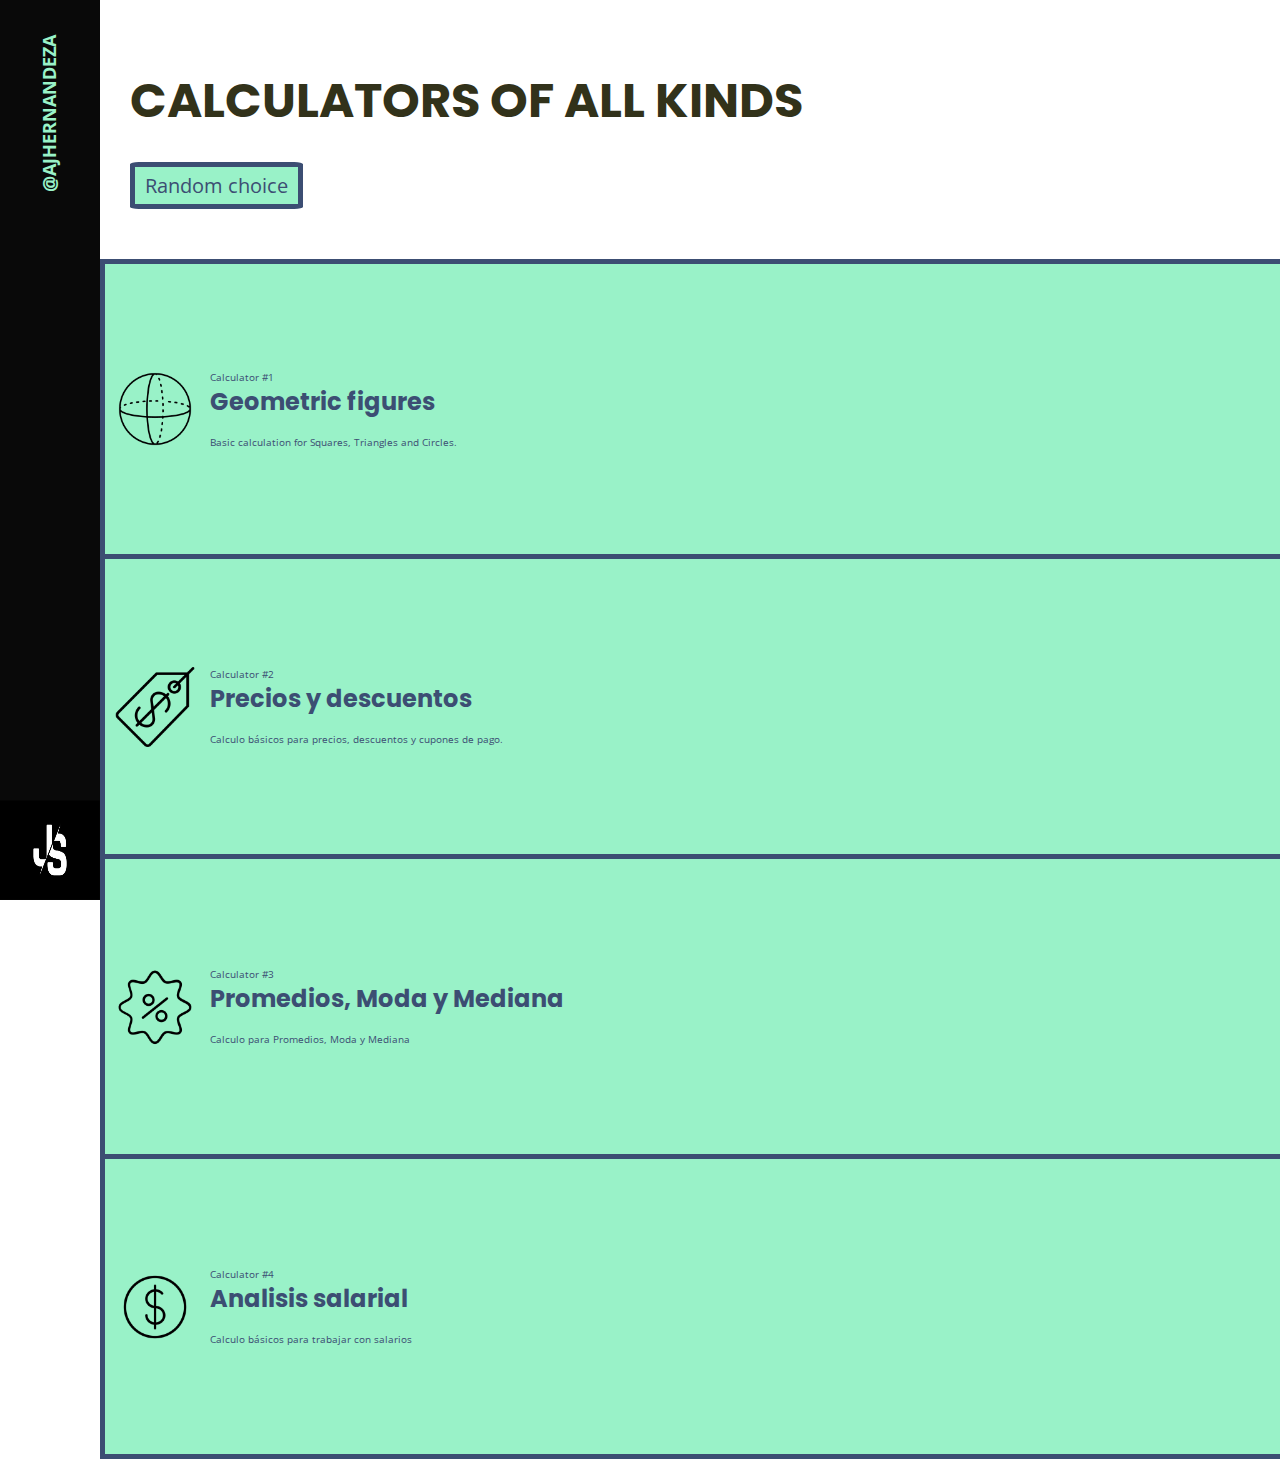
==== index.html @ c6638672 "home and figures pages" ====
<!DOCTYPE html>
<html lang="en">
<head>
    <meta charset="UTF-8">
    <meta http-equiv="X-UA-Compatible" content="IE=edge">
    <meta name="viewport" content="width=device-width, initial-scale=1.0">
    <title>Calculators</title>
    <link rel="shortcut icon" href="./css/assets/calculator-solid.svg" />
    <link rel="stylesheet" href="./css/style.css">
    <link rel="preconnect" href="https://fonts.googleapis.com">
    <link rel="preconnect" href="https://fonts.gstatic.com" crossorigin>
    <link href="https://fonts.googleapis.com/css2?family=Open+Sans:wght@400;700&family=Poppins:wght@400;700&display=swap" rel="stylesheet">
</head>

<body>
    <header class="nav-bar">
        <nav>
            <div>
                <img class="js-challenge" src="css/assets/logoJS.jpg" alt="">
            </div>
            <a class="user" href="https://www.linkedin.com/in/adolfo-jose-hernandezap/" target="_blank">@AJHernandezA</a>
        </nav>
    </header>
    
    <main>
        <div class="main-title">
            <header>
                <h1>calculators of all kinds</h1>
            </header>
            <p id="randomChoice">Random choice </p>
        </div>
        <section class="nav-works">
            <div class="card">
                <div class="card__item" onclick="location.href='./html/figuras.html'">
                    <img src="./css/assets/circle.png" alt="">
                    <div>
                        <header>
                            <h4>Calculator #1</h4>
                            <h2>Geometric figures</h2>
                        </header>
                        <p>Basic calculation for Squares, Triangles and Circles.</p>
                    </div>
                </div>
                <div class="card__item" onclick="location.href='./html/PreciosDescuentos.html'">
                    <img src="./css/assets/price.png" alt="">
                    <div>
                        <header>
                            <h4>Calculator #2</h4>
                            <h2>Precios y descuentos</h2>
                        </header>
                        <p>Calculo básicos para precios, descuentos y cupones de pago.</p>
                    </div>
                </div>
                <div class="card__item" onclick="location.href='./html/PromedioModaMediana.html'">
                    <img src="./css/assets/discount.png" alt="">
                    <div>
                        <header>
                            <h4>Calculator #3</h4>
                            <h2>Promedios, Moda y Mediana</h2>
                        </header>
                        <p>Calculo para Promedios, Moda y Mediana</p>
                    </div>
                </div>
                <div class="card__item" onclick="location.href='./html/analisisSalario.html'">
                    <img src="./css/assets/dollar.png" alt="">
                    <div>
                        <header>
                            <h4>Calculator #4</h4>
                            <h2>Analisis salarial</h2>
                        </header>
                        <p>Calculo básicos para trabajar con salarios</p>
                    </div>
                </div>
            </div>
        </section>
    </main>
</body>
</html>
---- css/style.css ----
* {
  padding: 0;
  margin: 0;
  -webkit-box-sizing: border-box;
          box-sizing: border-box;
}

html {
  font-size: 62.5%;
}

body {
  font-family: "Open Sans", sans-serif;
  color: #3C4E73;
  position: relative;
}

h1, h2, h3, h4, h5, h6 {
  font-family: "Poppins", sans-serif;
}

h1 {
  font-size: 3.6rem;
  line-height: 5.4rem;
}

h2, h3 {
  font-size: 2.4rem;
  line-height: 3.6rem;
}

*::before, *::after {
  -webkit-box-sizing: border-box;
          box-sizing: border-box;
}

/*********************** HOME-NAV  *********/
nav {
  height: 100px;
  width: 100%;
  background-color: #090909;
  display: -webkit-box;
  display: -ms-flexbox;
  display: flex;
  -webkit-box-align: center;
      -ms-flex-align: center;
          align-items: center;
  -ms-flex-pack: distribute;
      justify-content: space-around;
}

nav .js-challenge {
  width: 100px;
  height: 100px;
}

nav a.user {
  font-size: 2.4rem;
  font-weight: bold;
  color: #99F2C8;
  text-transform: uppercase;
  text-decoration: none;
}

nav a.user::after {
  content: "";
  width: 0%;
  height: 3px;
  display: block;
  background: #99F2C8;
  -webkit-transition: 300ms;
  transition: 300ms;
}

nav a.user:hover::after {
  width: 100%;
}

/* nav min 1024px*/
@media (min-width: 1024px) {
  body {
    display: -webkit-box;
    display: -ms-flexbox;
    display: flex;
  }

  h1 {
    font-size: 4.8rem;
    line-height: 7.2rem;
  }

  .nav-bar nav {
    position: fixed;
    z-index: 50;
    height: 100vh;
    width: 100px;
    display: -webkit-box;
    display: -ms-flexbox;
    display: flex;
    -webkit-box-orient: vertical;
    -webkit-box-direction: reverse;
        -ms-flex-direction: column-reverse;
            flex-direction: column-reverse;
    -webkit-box-pack: justify;
        -ms-flex-pack: justify;
            justify-content: space-between;
  }

  .nav-bar nav div {
    display: -webkit-box;
    display: -ms-flexbox;
    display: flex;
    -webkit-box-orient: vertical;
    -webkit-box-direction: reverse;
        -ms-flex-direction: column-reverse;
            flex-direction: column-reverse;
    -webkit-box-align: center;
        -ms-flex-align: center;
            align-items: center;
    -ms-flex-pack: distribute;
        justify-content: space-around;
  }

  .nav-bar nav a.user {
    -webkit-transform: rotate(-90deg) translate(-100px, 0px);
            transform: rotate(-90deg) translate(-100px, 0px);
    font-size: 1.8rem;
  }
}
/**main**/
main .home-btn {
  display: none;
  position: fixed;
  right: 0;
  top: 10px;
  background: #3C4E73;
  font-size: 2.4rem;
  text-decoration: none;
  font-weight: bold;
  color: #99F2C8;
  padding: 20px 30px 20px 20px;
  -webkit-transform: rotate(-90deg) translateX(0);
          transform: rotate(-90deg) translateX(0);
  -webkit-transition: all 0.5s;
  transition: all 0.5s;
}

.main-section {
  padding: 50px 30px;
}

main .main-title {
  padding: 50px 30px;
  display: block;
}

main .main-title header h1 {
  margin-top: 15px;
  margin-bottom: 25px;
  text-transform: uppercase;
  color: #32321A;
}

main .main-title p {
  width: -webkit-fit-content;
  width: -moz-fit-content;
  width: fit-content;
  font-size: 2rem;
  padding: 5px 10px;
  border: 5px solid #3C4E73;
  background-color: #99F2C8;
  border-radius: 5%;
}

main .main-title p:hover {
  background-color: #3C4E73;
  color: #FFFFFF;
  cursor: pointer;
  -webkit-transition: all 0.3s;
  transition: all 0.3s;
}

.main-section header h1 {
  margin-top: 15px;
  margin-bottom: 25px;
}

.main-section .taller header {
  display: -webkit-box;
  display: -ms-flexbox;
  display: flex;
  -webkit-box-pack: justify;
      -ms-flex-pack: justify;
          justify-content: space-between;
  -webkit-box-align: center;
      -ms-flex-align: center;
          align-items: center;
}

.nav-works .card:hover {
  background-color: #99F2C8;
}

.nav-works .card:hover .card__item {
  background-color: #3C4E73;
  color: #FFFFFF;
}

.nav-works .card:hover .card__item img {
  -webkit-filter: invert(1);
          filter: invert(1);
}

.nav-works .card .card__item {
  background-color: #99F2C8;
  padding: 15px 10px;
  min-height: 300px;
  display: -webkit-box;
  display: -ms-flexbox;
  display: flex;
  -webkit-box-align: center;
      -ms-flex-align: center;
          align-items: center;
  cursor: pointer;
  border-bottom: 5px solid #3C4E73;
  -webkit-transition: all 0.3s;
  transition: all 0.3s;
}

.nav-works .card .card__item img {
  width: 80px;
  height: 80px;
  margin-right: 15px;
}

.nav-works .card .card__item h4 {
  font-family: "Open Sans", sans-serif;
  font-weight: normal;
}

.nav-works .card .card__item h2 {
  margin-bottom: 15px;
}

.nav-works .card .card__item:nth-child(1) {
  border-top: 5px solid #3C4E73;
}

.nav-works .card .card__item:nth-child(4) {
  border-bottom: 0px solid #3C4E73;
}

.nav-works .card .card__item:hover {
  background-color: #99F2C8;
  -webkit-transform: translateX(-10px);
          transform: translateX(-10px);
  border: 5px solid #99F2C8;
  color: #3C4E73;
}

.nav-works .card .card__item:hover img {
  -webkit-filter: invert(0);
          filter: invert(0);
}

@media (min-width: 1024px) {
  main {
    display: block;
    margin-left: 100px;
    width: 100%;
    height: 100%;
  }

  main .home-btn {
    display: inline-block;
  }

  main .home-btn:hover {
    -webkit-transform: rotate(-90deg) translateX(-10px);
            transform: rotate(-90deg) translateX(-10px);
    background-color: #99F2C8;
    color: #3C4E73;
  }

  .main-title {
    width: 100%;
    height: 20%;
  }

  .nav-works {
    width: 100%;
  }

  .nav-works .card {
    display: -webkit-box;
    display: -ms-flexbox;
    display: flex;
    -webkit-box-orient: vertical;
    -webkit-box-direction: normal;
        -ms-flex-direction: column;
            flex-direction: column;
    height: 100vh;
    background-color: #3C4E73;
  }

  .nav-works .card:hover {
    background-color: #99F2C8;
  }

  .nav-works .card:hover .card__item {
    background-color: #3C4E73;
    color: #FFFFFF;
  }

  .nav-works .card:hover .card__item img {
    -webkit-filter: invert(1);
            filter: invert(1);
  }

  .nav-works .card a {
    -webkit-box-flex: 1;
        -ms-flex-positive: 1;
            flex-grow: 1;
    color: initial;
    text-decoration: none;
  }

  .nav-works .card .card__item {
    height: 100%;
    border-left: 5px solid #3C4E73;
    border-bottom: 5px solid #3C4E73;
    -webkit-transition: all 0.3s;
    transition: all 0.3s;
  }

  .nav-works .card .card__item:nth-child(4) {
    border-bottom: 5px solid #3C4E73;
  }

  .nav-works .card .card__item:hover {
    background-color: #99F2C8;
    -webkit-transform: translateX(-10px);
            transform: translateX(-10px);
    border: 5px solid #99F2C8;
    color: #3C4E73;
  }

  .nav-works .card .card__item:hover img {
    -webkit-filter: invert(0);
            filter: invert(0);
  }
}
/*********CALCULADORAS INSIDE***********/
/** ALL**/
@media (min-width: 1024px) {
  .main-section--inside {
    width: 100%;
    margin-bottom: 100px;
  }

  .nav-works--inside {
    width: calc(100% - 100px);
    position: fixed;
    z-index: 50;
    bottom: 0;
  }

  .nav-works--inside .card {
    height: auto;
    -webkit-box-orient: horizontal;
    -webkit-box-direction: normal;
        -ms-flex-direction: row;
            flex-direction: row;
    -webkit-box-align: end;
        -ms-flex-align: end;
            align-items: flex-end;
  }

  .nav-works--inside .card .card__item {
    width: 33.3%;
  }

  .nav-works .card .cal {
    border-top: 5px solid #3C4E73;
    min-height: 100px;
  }

  .nav-works--inside .card .card__item:nth-child(1) {
    border-left: 0px solid #3C4E73;
  }

  .nav-works--inside .card .card__item p, .nav-works--inside .card .card__item h4 {
    display: none;
  }

  .nav-works--inside .card .card__item h2 {
    font-size: 1.8rem;
    margin-bottom: 0;
  }

  .nav-works--inside .card .card__item:hover {
    background-color: #99F2C8;
    -webkit-transform: translateY(-10px);
            transform: translateY(-10px);
    border: 5px solid #99F2C8;
    color: #3C4E73;
  }

  .nav-works--inside .card .card__item:hover img {
    -webkit-filter: invert(0);
            filter: invert(0);
  }
}
@media (min-width: 1200px) {
  .nav-works--inside .card .card__item h2 {
    font-size: 2.4rem;
  }
}
.taller-card {
  margin-bottom: 40px;
}

.taller-card img {
  width: 55px;
  height: 55px;
}

.taller-card img:nth-of-type(2) {
  margin-top: 30px;
}

.taller-card h2 {
  margin-top: 15px;
  margin-bottom: 25px;
}

.taller-card form {
  font-size: 1.4rem;
}

.taller-card form label, .taller-card form input {
  display: inline-block;
  width: 100%;
}

.taller-card form .form-group {
  margin-bottom: 15px;
}

.taller-card form .form-group input {
  padding-left: 10px;
  margin: 5px 0;
  height: 35px;
  border: 1px solid #3C4E73;
}

.taller-card form p {
  color: #FF3535;
  font-size: 1.4rem;
  margin-bottom: 5px;
}

.taller-card form .btn-form {
  cursor: pointer;
  display: inline-block;
  width: 100%;
  margin-bottom: 10px;
  background-color: #DEF2C9;
  border: 2px solid #3C4E73;
  font-family: "Poppins", sans-serif;
  font-weight: bold;
  font-size: 1.4rem;
  text-transform: uppercase;
  padding: 5px;
  -webkit-transition: all 0.2s;
  transition: all 0.2s;
}

.taller-card form .btn-form:hover {
  -webkit-box-shadow: 1px 1px 10px #3d501b;
          box-shadow: 1px 1px 10px #3d501b;
}

.taller-card form .btn-form--alert {
  background-color: #ffbf35;
}

.taller-card form .btn-form--alert:hover {
  -webkit-box-shadow: 1px 1px 10px #50371b;
          box-shadow: 1px 1px 10px #50371b;
}

@media (min-width: 1024px) {
  .taller {
    display: -webkit-box;
    display: -ms-flexbox;
    display: flex;
  }

  .taller .taller-card {
    padding: 20px;
    width: 33.3%;
  }

  .taller .taller-card:nth-of-type(1) {
    padding-left: 0;
  }

  .taller .taller-card:nth-of-type(3) {
    padding-right: 0;
  }
}
/*figuras*/
.answer {
  display: -webkit-box;
  display: -ms-flexbox;
  display: flex;
  -webkit-box-pack: center;
      -ms-flex-pack: center;
          justify-content: center;
  -webkit-box-align: center;
      -ms-flex-align: center;
          align-items: center;
}

.answer-container {
  width: 300px;
  height: 60px;
  border: 2px solid #3C4E73;
  border-radius: 5px;
  display: -webkit-box;
  display: -ms-flexbox;
  display: flex;
  -webkit-box-pack: center;
      -ms-flex-pack: center;
          justify-content: center;
  -webkit-box-align: center;
      -ms-flex-align: center;
          align-items: center;
}

.answer-container p {
  padding: 20px;
  font-size: 2rem;
  font-weight: lighter;
  text-align: center;
  line-height: 30px;
}

.unit {
  position: relative;
}

.unit span {
  position: absolute;
  top: -5px;
  right: -10px;
  font-size: 1.4rem;
}
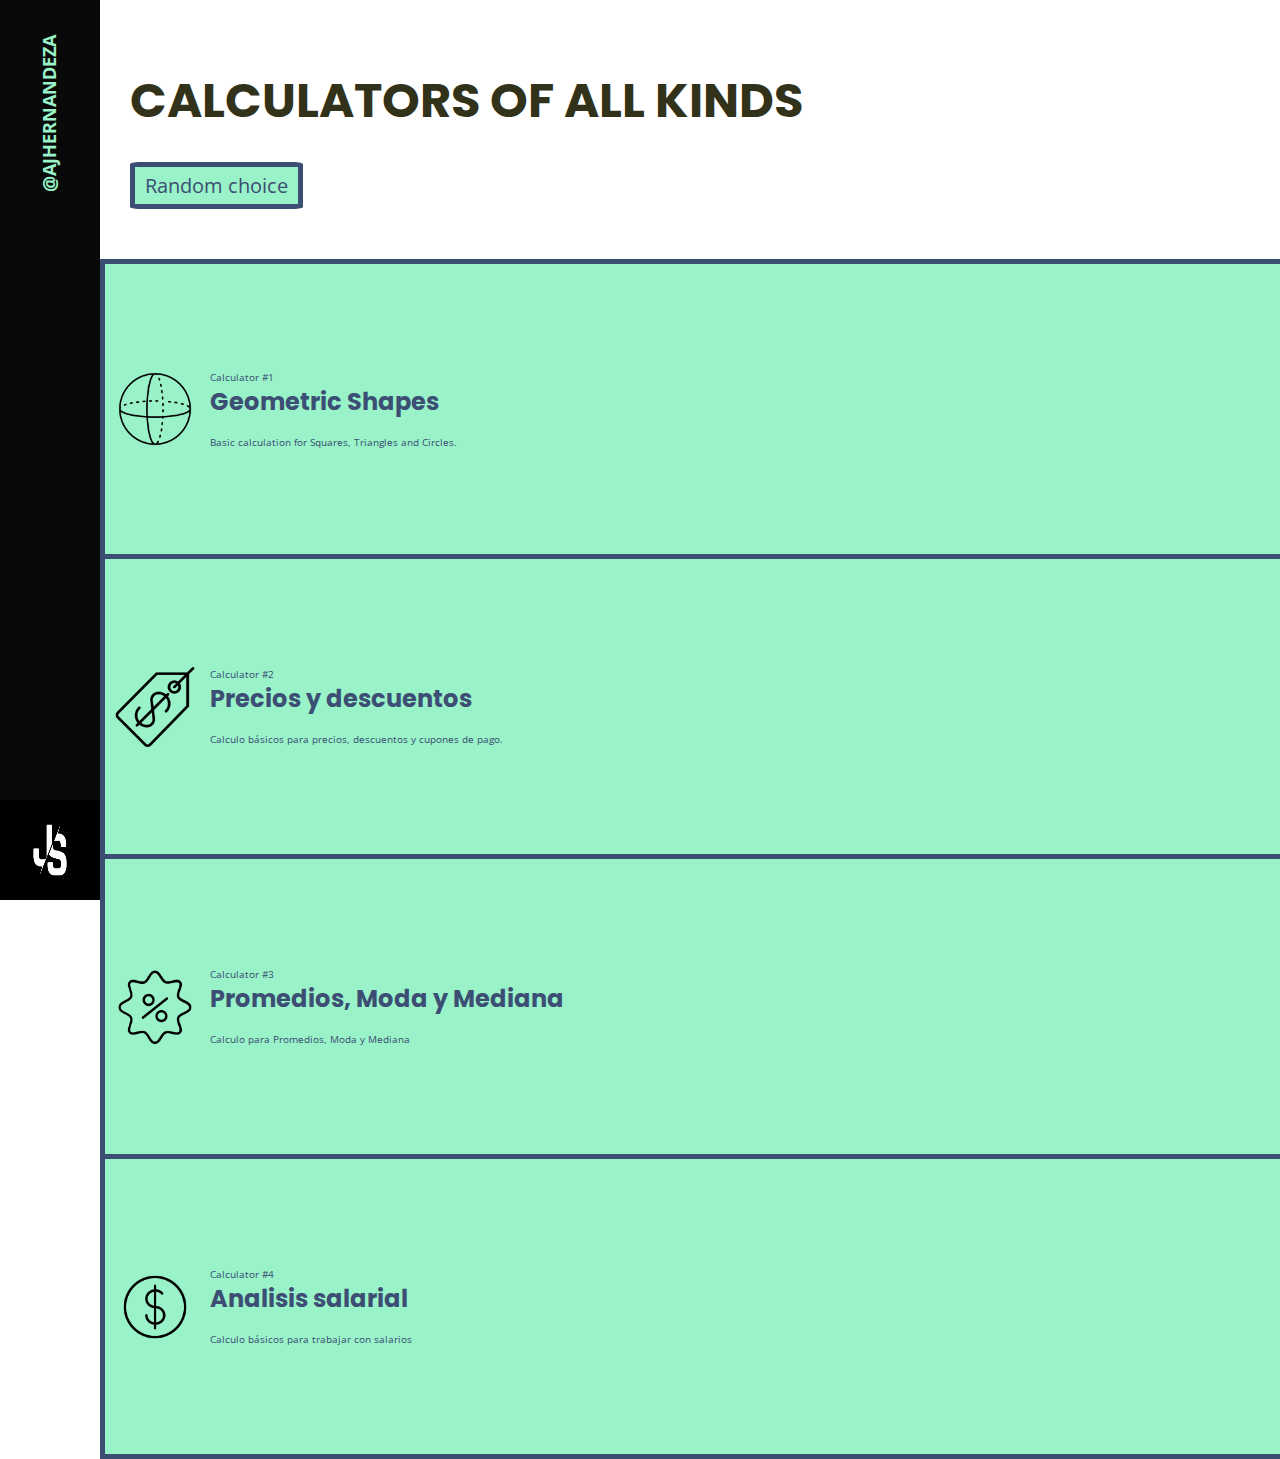
==== commit 56e88671: "Estructure of each page" ====
--- a/index.html
+++ b/index.html
@@ -25,7 +25,7 @@
     <main>
         <div class="main-title">
             <header>
-                <h1>calculators of all kinds</h1>
+                <h1>Calculators of all kinds</h1>
             </header>
             <p id="randomChoice">Random choice </p>
         </div>
@@ -36,7 +36,7 @@
                     <div>
                         <header>
                             <h4>Calculator #1</h4>
-                            <h2>Geometric figures</h2>
+                            <h2>Geometric Shapes</h2>
                         </header>
                         <p>Basic calculation for Squares, Triangles and Circles.</p>
                     </div>
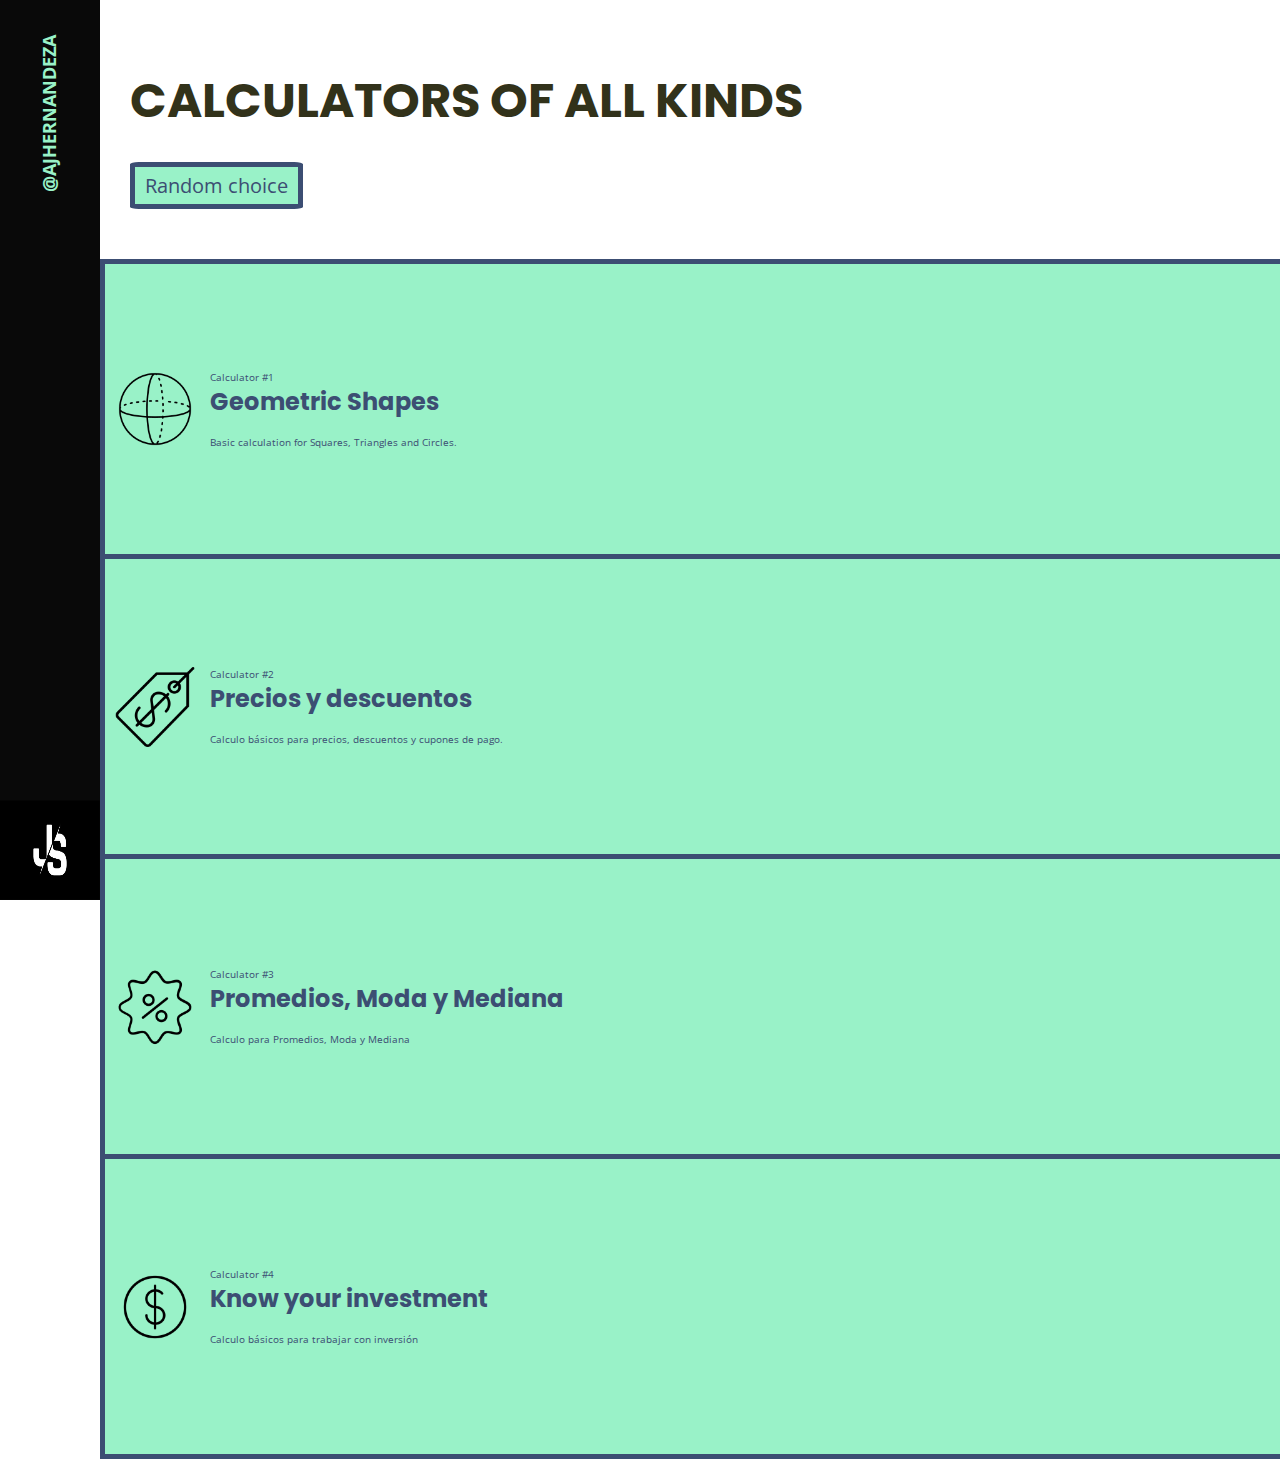
==== commit fc37c190: "Investment page" ====
--- a/index.html
+++ b/index.html
@@ -66,9 +66,9 @@
                     <div>
                         <header>
                             <h4>Calculator #4</h4>
-                            <h2>Analisis salarial</h2>
+                            <h2>Know your investment</h2>
                         </header>
-                        <p>Calculo básicos para trabajar con salarios</p>
+                        <p>Calculo básicos para trabajar con inversión</p>
                     </div>
                 </div>
             </div>
--- a/css/style.css
+++ b/css/style.css
@@ -431,7 +431,7 @@
 
 .taller-card h2 {
   margin-top: 15px;
-  margin-bottom: 25px;
+  margin-bottom: 20px;
 }
 
 .taller-card form {
@@ -481,15 +481,6 @@
           box-shadow: 1px 1px 10px #3d501b;
 }
 
-.taller-card form .btn-form--alert {
-  background-color: #ffbf35;
-}
-
-.taller-card form .btn-form--alert:hover {
-  -webkit-box-shadow: 1px 1px 10px #50371b;
-          box-shadow: 1px 1px 10px #50371b;
-}
-
 @media (min-width: 1024px) {
   .taller {
     display: -webkit-box;
@@ -524,7 +515,10 @@
 }
 
 .answer-container {
-  width: 300px;
+  min-width: 300px;
+  max-width: -webkit-fit-content;
+  max-width: -moz-fit-content;
+  max-width: fit-content;
   height: 60px;
   border: 2px solid #3C4E73;
   border-radius: 5px;
@@ -556,4 +550,384 @@
   top: -5px;
   right: -10px;
   font-size: 1.4rem;
+}
+
+/*Descuentos*/
+.taller-dis {
+  display: -webkit-box;
+  display: -ms-flexbox;
+  display: flex;
+  -webkit-box-pack: center;
+      -ms-flex-pack: center;
+          justify-content: center;
+  -webkit-box-align: center;
+      -ms-flex-align: center;
+          align-items: center;
+}
+
+main .box {
+  min-width: 400px;
+  padding: 30px 40px 35px;
+  background-color: rgba(0, 0, 0, 0.01);
+  border: 6px solid black;
+  border-radius: 40px;
+  display: -webkit-box;
+  display: -ms-flexbox;
+  display: flex;
+  -webkit-box-orient: vertical;
+  -webkit-box-direction: normal;
+      -ms-flex-direction: column;
+          flex-direction: column;
+  -webkit-box-align: center;
+      -ms-flex-align: center;
+          align-items: center;
+  -webkit-box-pack: justify;
+      -ms-flex-pack: justify;
+          justify-content: space-between;
+  position: relative;
+}
+
+.box img {
+  width: 100px;
+  height: auto;
+  margin: 10px 0 20px;
+}
+
+.form-container {
+  width: 100%;
+  display: -webkit-box;
+  display: -ms-flexbox;
+  display: flex;
+  -webkit-box-orient: vertical;
+  -webkit-box-direction: normal;
+      -ms-flex-direction: column;
+          flex-direction: column;
+}
+
+.form-container label,
+.form-container input {
+  margin-bottom: 10px;
+}
+
+.form-container input {
+  color: #3C4E73;
+  font-size: 1.8rem;
+  border: 1px solid #3C4E73;
+  border-radius: 5px;
+  background: rgba(255, 255, 255, 0.4);
+  padding: 4px 8px;
+}
+
+/* Del icons in input number */
+input[type=number]::-webkit-inner-spin-button,
+input[type=number]::-webkit-outer-spin-button {
+  -webkit-appearance: none;
+  margin: 0;
+}
+
+input[type=number] {
+  -moz-appearance: textfield;
+}
+
+.cupon-container {
+  display: -webkit-box;
+  display: -ms-flexbox;
+  display: flex;
+  -webkit-box-pack: justify;
+      -ms-flex-pack: justify;
+          justify-content: space-between;
+  -webkit-box-align: center;
+      -ms-flex-align: center;
+          align-items: center;
+}
+
+::-webkit-input-placeholder {
+  font-size: 1.5rem;
+}
+
+::-moz-placeholder {
+  font-size: 1.5rem;
+}
+
+:-ms-input-placeholder {
+  font-size: 1.5rem;
+}
+
+::-ms-input-placeholder {
+  font-size: 1.5rem;
+}
+
+::placeholder {
+  font-size: 1.5rem;
+}
+
+.btn {
+  width: 100%;
+  display: -webkit-box;
+  display: -ms-flexbox;
+  display: flex;
+  -webkit-box-pack: center;
+      -ms-flex-pack: center;
+          justify-content: center;
+  -webkit-box-align: center;
+      -ms-flex-align: center;
+          align-items: center;
+  height: 45px;
+  color: #3C4E73;
+  font-size: 1.7rem;
+  font-weight: bold;
+  background-color: #DEF2C9;
+  border: 1px solid #3C4E73;
+  border-radius: 20px;
+  cursor: pointer;
+  margin: 10px 0 30px;
+  -webkit-transition: all 0.3s;
+  transition: all 0.3s;
+}
+
+li {
+  font-size: small;
+}
+
+.btn:hover {
+  color: #fff;
+  background-color: #3C4E73;
+  border: none;
+}
+
+.msg-coupon {
+  position: absolute;
+  top: 0;
+  left: 0;
+  right: 0;
+  padding: 6px;
+  border-top-left-radius: 35px;
+  border-top-right-radius: 35px;
+  border: 0.5px solid #DEF2C9;
+  color: #020659;
+  background-color: #F2E852;
+  font-size: 1.8rem;
+  font-weight: bold;
+  text-align: center;
+}
+
+/****** ESTADISTICA  *****/
+.taller-card form .btn-form--alert {
+  background-color: #E89535;
+}
+
+select {
+  -webkit-appearance: none;
+     -moz-appearance: none;
+          appearance: none;
+  background-color: transparent;
+  border: none;
+  padding: 10px;
+  margin: 0;
+  width: 100%;
+  font-weight: bold;
+  font-family: inherit;
+  font-size: inherit;
+  cursor: inherit;
+  line-height: inherit;
+  z-index: 1;
+  outline: none;
+}
+
+select::-ms-expand {
+  display: none;
+}
+
+.select {
+  display: -ms-grid;
+  display: grid;
+      grid-template-areas: "select";
+  -webkit-box-align: center;
+      -ms-flex-align: center;
+          align-items: center;
+  position: relative;
+  min-width: 15ch;
+  max-width: 30ch;
+  border: 2px solid #3C4E73;
+  padding-right: 10px;
+  border-radius: 0;
+  font-size: 1.4rem;
+  cursor: pointer;
+  line-height: 1.1;
+  background-color: #fff;
+  background-image: -webkit-gradient(linear, left bottom, left top, from(#f9f9f9), color-stop(33%, #fff));
+  background-image: linear-gradient(to top, #f9f9f9, #fff 33%);
+}
+
+.select select, .select::after {
+  -ms-grid-row: 1;
+  -ms-grid-column: 1;
+  grid-area: select;
+}
+
+.select:not(.select--multiple)::after {
+  content: "";
+  -ms-grid-column-align: end;
+      justify-self: end;
+  width: 0.8em;
+  height: 0.5em;
+  background-color: #777;
+  -webkit-clip-path: polygon(100% 0%, 0 0%, 50% 100%);
+          clip-path: polygon(100% 0%, 0 0%, 50% 100%);
+}
+
+select:focus + .focus {
+  position: absolute;
+  top: -1px;
+  left: -1px;
+  right: -1px;
+  bottom: -1px;
+  border: 2px solid #0597F2;
+  border-radius: inherit;
+}
+
+/*INVERSIONES*/
+.investment {
+  width: 100%;
+  display: -webkit-box;
+  display: -ms-flexbox;
+  display: flex;
+  -webkit-box-pack: center;
+      -ms-flex-pack: center;
+          justify-content: center;
+  -webkit-box-align: start;
+      -ms-flex-align: start;
+          align-items: flex-start;
+  font-size: 1.7rem;
+}
+
+main .box-contents {
+  margin: 130px 50px 40px;
+  display: -webkit-box;
+  display: -ms-flexbox;
+  display: flex;
+  -webkit-box-orient: vertical;
+  -webkit-box-direction: normal;
+      -ms-flex-direction: column;
+          flex-direction: column;
+  -webkit-box-align: center;
+      -ms-flex-align: center;
+          align-items: center;
+  -webkit-box-pack: justify;
+      -ms-flex-pack: justify;
+          justify-content: space-between;
+}
+
+.box-contents .titles {
+  min-width: 560px;
+  height: 80px;
+  margin: 0px 30px;
+  position: absolute;
+  top: 0;
+  left: 0;
+  right: 0;
+  border-bottom: 4px solid #3C4E73;
+  border-top-left-radius: 20px;
+  border-top-right-radius: 20px;
+  display: -webkit-box;
+  display: -ms-flexbox;
+  display: flex;
+  -webkit-box-pack: center;
+      -ms-flex-pack: center;
+          justify-content: center;
+  -webkit-box-align: center;
+      -ms-flex-align: center;
+          align-items: center;
+}
+
+.box-contents .title-texts {
+  font-size: 4rem;
+  color: #3C4E73;
+  font-family: "Rakkas", cursive;
+}
+
+.form-containers {
+  width: 100%;
+  display: -webkit-box;
+  display: -ms-flexbox;
+  display: flex;
+  -webkit-box-orient: horizontal;
+  -webkit-box-direction: normal;
+      -ms-flex-flow: row wrap;
+          flex-flow: row wrap;
+  -webkit-box-pack: center;
+      -ms-flex-pack: center;
+          justify-content: center;
+  -webkit-box-align: center;
+      -ms-flex-align: center;
+          align-items: center;
+}
+
+.group-containers {
+  display: -webkit-box;
+  display: -ms-flexbox;
+  display: flex;
+  -webkit-box-pack: justify;
+      -ms-flex-pack: justify;
+          justify-content: space-between;
+  width: 98%;
+}
+
+.label-input-containers {
+  display: -webkit-box;
+  display: -ms-flexbox;
+  display: flex;
+  -webkit-box-orient: vertical;
+  -webkit-box-direction: normal;
+      -ms-flex-direction: column;
+          flex-direction: column;
+}
+
+.form-containers label,
+.form-containers input,
+.form-containers select {
+  margin-bottom: 10px;
+}
+
+.form-containers input,
+.form-containers select {
+  color: #3C4E73;
+  font-size: 1.8rem;
+  border: 2px solid #3C4E73;
+  border-radius: 5px;
+  background: rgba(255, 255, 255, 0.4);
+  padding: 4px 8px;
+}
+
+.btn-containers {
+  display: -webkit-box;
+  display: -ms-flexbox;
+  display: flex;
+  -webkit-box-pack: justify;
+      -ms-flex-pack: justify;
+          justify-content: space-between;
+  width: 100%;
+}
+
+.btns {
+  min-width: 270px;
+  max-width: 350px;
+  display: -webkit-box;
+  display: -ms-flexbox;
+  display: flex;
+  -webkit-box-pack: center;
+      -ms-flex-pack: center;
+          justify-content: center;
+  -webkit-box-align: center;
+      -ms-flex-align: center;
+          align-items: center;
+  height: 45px;
+  color: #3C4E73;
+  font-size: 1.7rem;
+  font-weight: bold;
+  background-color: #DEF2C9;
+  border: 1px solid #3C4E73;
+  border-radius: 20px;
+  cursor: pointer;
+  margin: 10px 0 30px;
 }